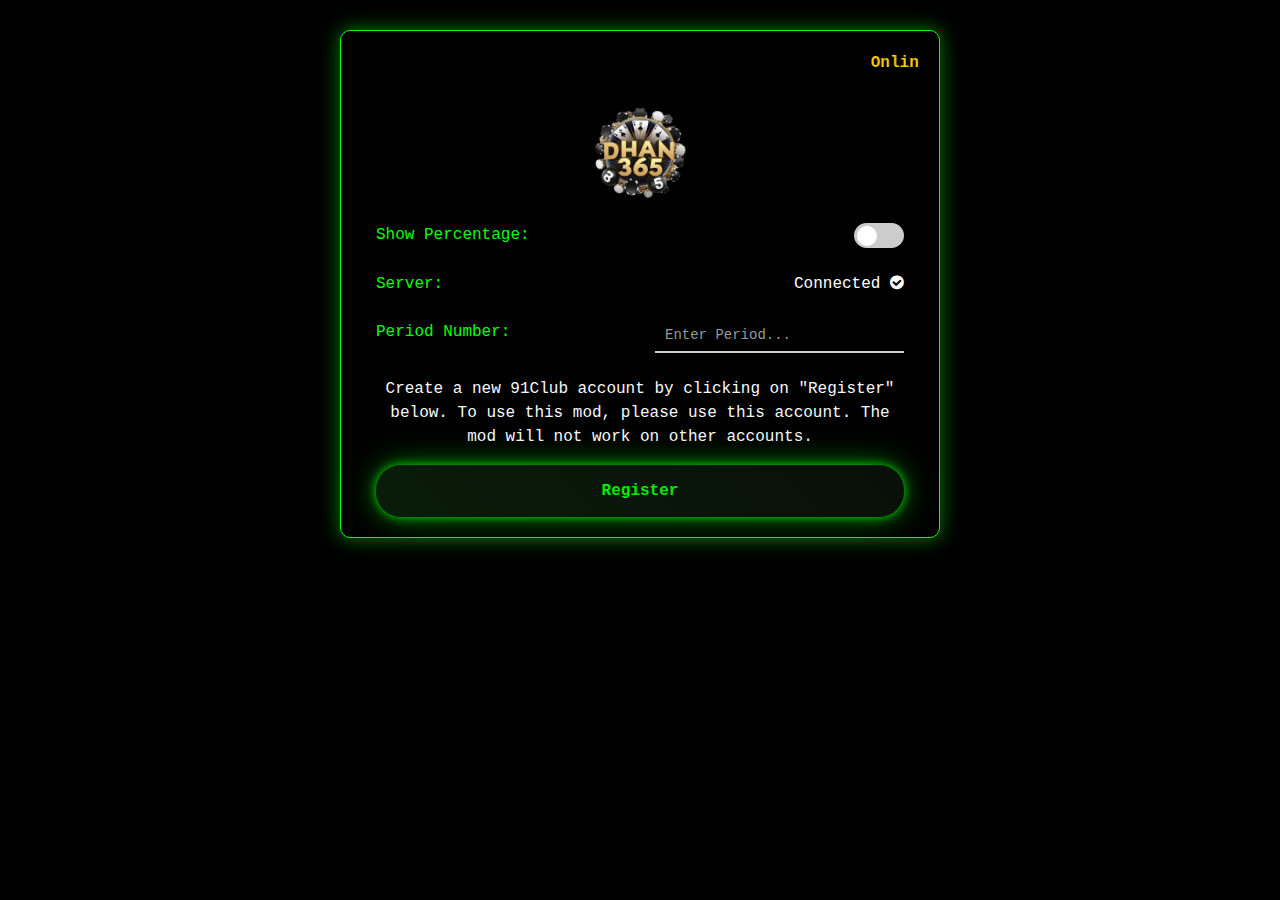
==== details.html @ 84a43d1d "final code" ====
<!DOCTYPE html>
<html lang="en">
    <head>
        <meta charset="UTF-8">
        <meta name="viewport" content="width=device-width, initial-scale=1.0">
        <title>91 Club Hack</title>
        <link rel="icon" href="img/favicon.png">
        <link rel="stylesheet" href="css/bootstrap.min.css">
        <link rel="stylesheet" href="css/style.css">
        <link rel="stylesheet"
            href="fonts/font-awesome-4.7.0/css/font-awesome.min.css">
    </head>
    <body>
        <div class="container">
            <!-- Marquee Section -->
            <marquee class="marquee">Online Users: 4198 | User: 959***634 | Win:
                74052</marquee>

            <!-- App Logo -->
            <div class="app-logo text-center">
                <img src="img/dhan365.png" alt="91 Club">
            </div>

            <!-- Show Percentage -->
            <div class="row">
                <div class="col-6" style="color:  #00ff00;">Show
                    Percentage:</div>
                <div class="col-6 text-right">
                    <label class="toggle-switch">
                        <input type="checkbox" id="percentage">
                        <span class="slider"></span>
                    </label>
                </div>
            </div>

            <!-- Server Status -->
            <div class="row mt-3">
                <div class="col-6" style="color:  #00ff00;">Server:</div>
                <div class="col-6 text-right">
                    <span>Connected</span>
                    <i class="fa fa-check-circle"></i>
                </div>
            </div>

            <!-- Period Input -->
            <div class="row mt-4">
                <div class="col-6 text-left" style="color:  #00ff00;">Period
                    Number:</div>
                <div class="col-6">
                    <div class="period-input-container">
                        <input type="text" id="period" class="period-input"
                            placeholder="Enter Period..."
                            oninput="checkInput()">
                    </div>
                </div>
            </div>

            <!-- Start Button -->
            <button class="start-btn" onclick="startProcess()">START</button>

            <!-- Result -->
            <div class="row result" id="result">
                <div class="col-12">
                    <div class="row">
                        <div
                            class="col-xl-6 col-md-12   col-sm-12 text-left mb-2"
                            style="color:  #00ff00;">
                            Result: <span id="result-text"></span>
                        </div>
                        <div class="col-xl-6 col-md-12  col-sm-12  "
                            style="color:  #00ff00;">
                            Percentage: <span id="percentage-text"></span>
                        </div>
                    </div>
                </div>
            </div>

            <div class="row message mb-3 mt-4 text-center text-light">
                <div class="col-12">
                    <p>Create a new 91Club account by clicking on "Register"
                        below. To use this mod, please use this account. The mod
                        will not work on other accounts.</p>
                </div>
            </div>

            <!-- Register Button -->
            <div class="row">
                <div class="col-12">
                    <button
                        class="glow-button btn w-100">Register</button>
                </div>
            </div>

        </div>

        <script src="js/jquery.min.js"></script>
        <script src="js/bootstrap.min.js"></script>

        <script>
        function checkInput() {
            const inputField = document.getElementById("period");
            const startButton = document.querySelector(".start-btn");
            startButton.style.display = inputField.value.trim() ? "block" : "none";
        }

        function startProcess() {
            const result = document.getElementById("result");
            const resultText = document.getElementById("result-text");
            const percentageText = document.getElementById("percentage-text");
            

            const outcome = Math.random() > 0.5 ? "Big" : "Small";
            const percentage = Math.floor(Math.random() * 31) + 70;

            resultText.textContent = outcome;
            percentageText.textContent = `${percentage}%`;
            result.style.display = "block";
            message.style.display = "block";
        }
    </script>
    </body>
</html>
---- css/style.css ----
a:hover {
	text-decoration: none;
}

.row {
	margin: 0;
}

ul {
	margin: 0;
}

ul li {
	list-style: none;
}

p {
	margin-bottom: 0;
}

body {
	margin: 0;
	padding: 0;
	font-family: 'Courier New', Courier, monospace;
	background-color: black;
	/* Fallback background color */
	color: white;
	overflow-x: hidden;
	position: relative;
	/* Required for child elements' positioning */
}

.mainpage550 {
	display: flex;
	justify-content: center;
	align-items: center;
	min-height: 100vh;
	position: relative;
	z-index: 1;
}

.inner-page {
	width: 90%;
	max-width: 600px;
	padding: 10px;
	background: transparent;
	border: 2px solid white;
	border-radius: 20px;
	box-shadow: 0 10px 30px rgba(0, 0, 0, 0.6);
	overflow: hidden;
	margin: 20px 0px 20px 0px;
}


.glow-button {
	width: 100%;
	padding: 14px;
	text-align: center;
	font-size: 16px;
	font-weight: bold;
	color: #00f700;
	border: none;
	border-radius: 25px;
	cursor: pointer;
	position: relative;
	background: #0a0a0a;
	box-shadow: 0 0 10px rgba(0, 255, 0, 0.8), 0 0 30px rgba(0, 255, 0, 0.5);
	overflow: hidden;
	transition: transform 0.3s ease, box-shadow 0.3s ease, background 0.3s ease;
}

.glow-button::before {
	content: '';
	position: absolute;
	top: -50%;
	left: -50%;
	width: 200%;
	height: 200%;
	background: linear-gradient(45deg, rgba(0, 255, 0, 0.1), rgba(0, 0, 0, 0.1));
	transform: rotate(0deg);
	z-index: 1;
	pointer-events: none;
	transition: transform 0.3s ease;
}

/* Electric Surge Effect on hover */
.glow-button:hover {
	transform: translateY(-3px);
	color: #fff;
	background: #0a0a0a;
	animation: electricSurge 1s ease-out, pulse 1.5s ease-in-out infinite;
	
}

/* Electric Surge Animation */
@keyframes electricSurge {
	0% {
		box-shadow: 0 0 10px rgba(0, 255, 0, 0.5), 0 0 20px rgba(0, 255, 0, 0.3);
		/* Weak glow at the start */
	}

	25% {
		box-shadow: 0 0 30px rgba(0, 255, 0, 1), 0 0 50px rgba(0, 255, 0, 0.7);
		/* Intense neon green glow */
	}

	50% {
		box-shadow: 0 0 60px rgba(0, 255, 0, 1), 0 0 80px rgba(0, 255, 0, 0.8);
		/* Maximum glow */
	}

	75% {
		box-shadow: 0 0 50px rgba(0, 255, 0, 0.7), 0 0 70px rgba(0, 255, 0, 0.5);
		/* Slight decrease */
	}

	100% {
		box-shadow: 0 0 30px rgba(0, 255, 0, 1), 0 0 50px rgba(0, 255, 0, 0.7);
		/* Intense glow */
	}
}

/* Pulse effect */
@keyframes pulse {
	0%, 100% {
		box-shadow: 0 0 20px rgba(0, 255, 0, 0.8), 0 0 30px rgba(0, 255, 0, 0.5);
		/* Soft glow */
	}

	50% {
		box-shadow: 0 0 40px rgba(0, 255, 0, 1), 0 0 60px rgba(0, 255, 0, 0.7);
		/* Stronger glow */
	}
}

/* Ripple effect on click */
.glow-button:active {
	transform: translateY(3px);
	/* Button presses down */
	box-shadow: 0 0 50px rgba(0, 255, 0, 1), 0 0 70px rgba(0, 255, 0, 0.7);
	/* Strong neon glow */
	background: #0a0a0a;
	/* Dark background */
	animation: ripple 0.6s ease-out, expandRing 1s ease-out;
	/* Ripple and expanding ring on click */
}

.glow-button:active::before {
	transform: scale(0);
	/* Ripple effect scale */
}

/* Expanding ring effect */
@keyframes expandRing {
	0% {
		transform: scale(0);
		opacity: 0.8;
	}

	50% {
		transform: scale(3);
		opacity: 0.5;
	}

	100% {
		transform: scale(4);
		opacity: 0;
	}
}

/* Text and pseudo-element adjustment */
.glow-button span {
	position: relative;
	z-index: 2;
}

/* Ripple effect animation */
@keyframes ripple {
	0% {
		transform: scale(0);
		opacity: 1;
	}

	100% {
		transform: scale(4);
		opacity: 0;
	}
}

.search-bar {
	position: relative;
	margin-top: 20px;
}

.search-bar input {
	width: 100%;
	padding: 14px 20px;
	border: none;
	border-radius: 25px;
	background: #2a2a2a;
	color: white;
	font-size: 16px;
	outline: none;
	box-shadow: inset 0 4px 10px rgba(255, 255, 255, 0.1);
	transition: box-shadow 0.3s ease;
}

.search-bar input:focus {
	box-shadow: 0 4px 20px rgba(255, 255, 255, 0.2);
}

.search-bar .srchicon {
	position: absolute;
	right: 15px;
	top: 50%;
	transform: translateY(-50%);
	font-size: 20px;
	color: rgba(255, 255, 255, 0.8);
}

.game-list {
    display: grid;
    grid-template-columns: repeat(auto-fit, minmax(150px, 1fr));
    gap: 20px;
    margin-top: 30px;
}

@media (max-width: 550px) {
    .game-list {
        grid-template-columns: 1fr; /* One item per row on small screens */
    }
}
/* ................. */

.game-item {
	padding: 20px;
	border-radius: 30px;
	text-align: center;
	box-shadow: 0 6px 15px rgba(0, 0, 0, 0.1);
	transition: transform 0.3s ease, box-shadow 0.3s ease;
	position: relative;
	overflow: hidden;
	border: 3px solid #ccc;
	/* Optional: Border color */
}

/* Create a green dot at the top-right corner */
.game-item::after {
	content: '';
	position: absolute;
	top: 15px;
	right: 17px;
	width: 15px;
	height: 15px;
	background-color: green;
	border-radius: 50%;
	opacity: 0;
	transition: opacity 0.3s ease;
}

/* Show the green dot on hover */
.game-item:hover::after {
	opacity: 1;
	/* Make it visible on hover */
	transform: scale(1);
	/* Ensure the dot is at its original size */
}

.game-item:active::after {
	opacity: 1;
	/* Ensure dot is visible on active */
	animation: waveEffect 1s ease-out;
	/* Apply wave animation on active */
}

/* Active effect on the main item */
.game-item:active {
	transform: translateY(-5px);
	cursor: pointer;
}

/* Wave Effect Animation */
@keyframes waveEffect {
	0% {
		transform: scale(0);
		opacity: 1;
	}

	50% {
		transform: scale(2);
		opacity: 0.5;
	}

	100% {
		transform: scale(4);
		opacity: 0;
	}
}


/* .................. */
.game-logo {
	width: 100px;
	height: 100px;
	margin-bottom: 15px;
	border-radius: 50%;
	object-fit: cover;
	box-shadow: 0 4px 10px rgba(0, 0, 0, 0.9);
	background-color: #037203;
}

.game-title {
	font-size: 18px;
	font-weight: bold;
	color: #ffffff;
	text-shadow: 0 2px 4px rgba(0, 0, 0, 0.2);
}

/* ...................................................... */

.modal {
	padding-right: 0px !important;
}

.glowing-modal {
	border-radius: 15px;
	/* Smooth and larger border-radius for a modern look */
	border: 2px solid rgba(255, 255, 255, 0.3);
	/* Stylish semi-transparent border */
	color: #ffffff;
	/* White text for contrast */
	overflow: hidden;
	position: relative;
	box-shadow: 0 10px 30px rgba(0, 0, 0, 0.7);
	/* Deep shadow for a floating effect */
	animation: popupScale 0.4s ease-out;
	/* Smooth scaling animation */
}

/* Modal Header Styling */
.login-head {
	background: linear-gradient(90deg, #2ecc71, #27ae60);
	/* Green gradient */
	padding: 20px;
	border-radius: 15px 15px 0 0;
	text-align: center
}

.login-title {
	font-size: 22px;
	font-weight: bold;
	color: #ffffff;
	margin: auto;
}

/* Modal Body Styling */
.login-body {
	background: #000000;
	background-size: 400% 400%;
	animation: gradientFlow 8s infinite alternate;
	/* Smooth gradient flow animation */
	padding: 25px;
	color: #ffffff;
	border-radius: 0 0 15px 15px;
}

.glowing-text {
	font-size: 18px;
	line-height: 1.7;
	text-align: center;
	color: #ffffff;
}

/* Button Styling */
.glowing-button {
	color: #ffffff;
	border: 1px solid #00ff88;
	padding: 12px 25px;
	font-size: 16px;
	font-weight: bold;
	border-radius: 50px;
	/* Circular button design */
	cursor: pointer;
	transition: all 0.3s ease;
}

.glowing-button:hover {
	color: #ffffff;
	background-color: #000000;
	border: none;
}


/* Modal Footer */
.modal-footer {
	padding: 15px 10px;
	background: #2e2e2e;
	/* Neutral footer background */
	text-align: center;
}

/* Animations */
@keyframes popupScale {
	0% {
		transform: scale(0.7);
		opacity: 0;
	}

	100% {
		transform: scale(1);
		opacity: 1;
	}
}

@keyframes gradientFlow {
	0% {
		background-position: 0% 50%;
	}

	100% {
		background-position: 100% 50%;
	}
}



/* .....................background............. */

.matrix {
	position: fixed;
	top: 0;
	left: 0;
	width: 100%;
	height: 100%;
	z-index: -1;
	overflow: hidden;
	background-color: black;
	opacity: .4;
}

.matrix canvas {
	display: block;
	width: 100%;
	height: 100%;
}

/* .............................................. */

/* details page */

.container {
	width: 90%;
	max-width: 600px;
	margin: 30px auto;
	padding: 20px;
	background: rgba(0, 0, 0, 0.9);
	border: 1px solid #00ff00;
	border-radius: 10px;
	box-shadow: 0 0 20px rgba(0, 255, 0, 0.5);
}

.marquee {
	color: #ffcc00;
	font-size: 16px;
	font-weight: bold;
	margin-bottom: 20px;
}

.app-logo img {
	width: 100px;
	animation: pulse 2s infinite alternate;
	display: block;
	margin: 0 auto 20px auto;
}

@keyframes pulse {
	from {
		transform: scale(1);
		filter: drop-shadow(0 0 5px #00ff00);
	}
	to {
		transform: scale(1.1);
		filter: drop-shadow(0 0 15px #00ff00);
	}
}

.toggle-switch {
	position: relative;
	width: 50px;
	height: 25px;
}

.toggle-switch input {
	opacity: 0;
	width: 0;
	height: 0;
}

.slider {
	position: absolute;
	top: 0;
	left: 0;
	right: 0;
	bottom: 0;
	background-color: #ccc;
	border-radius: 25px;
	cursor: pointer;
}

.slider:before {
	content: "";
	position: absolute;
	height: 20px;
	width: 20px;
	background-color: #fff;
	border-radius: 50%;
	bottom: 2.5px;
	left: 2.5px;
	transition: 0.4s;
}

input:checked + .slider {
	background-color: #00ff00;
}

input:checked + .slider:before {
	transform: translateX(25px);
}

.start-btn {
	display: none;
	width: 100%;
	padding: 12px;
	background: #00ff00;
	color: #000;
	font-size: 16px;
	font-weight: bold;
	border: none;
	border-radius: 5px;
	cursor: pointer;
	transition: 0.3s;
	margin-top: 20px;
}

.start-btn:hover {
	background: #00cc00;
}

.result {
	font-size: 18px;
	font-weight: bold;
	margin-top: 20px;
	display: none;
	
}

.result-message {
	font-size: 16px;
	color: #ffcc00;
	font-weight: bold;
	margin-top: 10px;
	display: none;
}


.period-input-container {
position: relative;
width: 100%;
}

/* Stylish input */
.period-input {
width: 100%;
padding: 5px 10px;
border: none;
border-bottom: 2px solid #ccc;
background: transparent;
font-size: 14px;
color: #00ff00;
outline: none;
transition: border-bottom 0.3s ease, transform 0.3s ease;
}

/* Placeholder styling */
.period-input::placeholder {
color: #999;
font-size: 14px;
}

/* Focus effect */
.period-input:focus {
border-bottom: 2px solid #00ff00;
transform: scale(1.02);
}

/* Input animation on hover */
.period-input:hover {
border-bottom: 2px solid #00cc00;
}
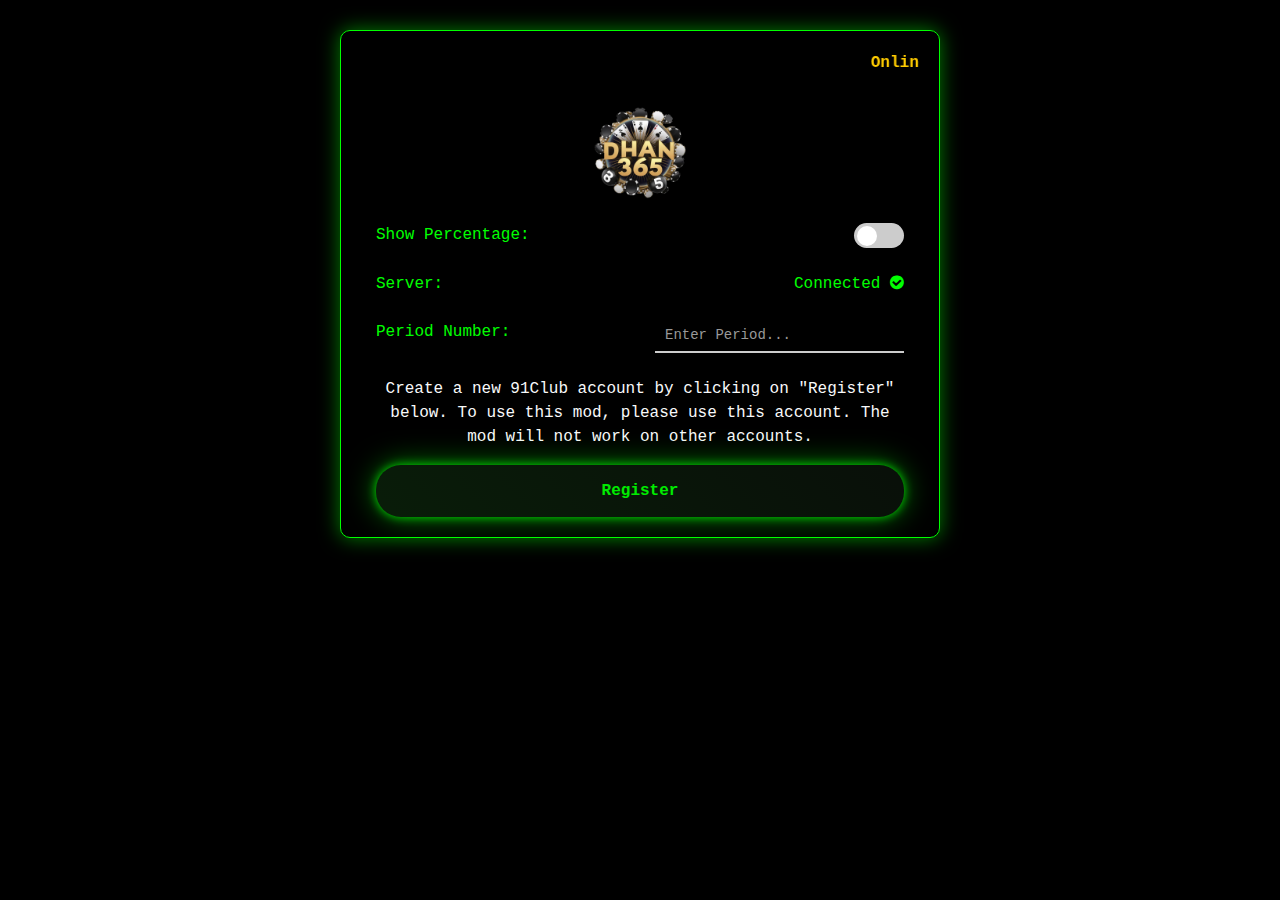
==== commit eac53d92: "this code final" ====
--- a/details.html
+++ b/details.html
@@ -37,8 +37,8 @@
             <div class="row mt-3">
                 <div class="col-6" style="color:  #00ff00;">Server:</div>
                 <div class="col-6 text-right">
-                    <span>Connected</span>
-                    <i class="fa fa-check-circle"></i>
+                    <span style="color:  #00ff00;">Connected</span>
+                    <i class="fa fa-check-circle" style="color:  #00ff00;" ></i>
                 </div>
             </div>
 
